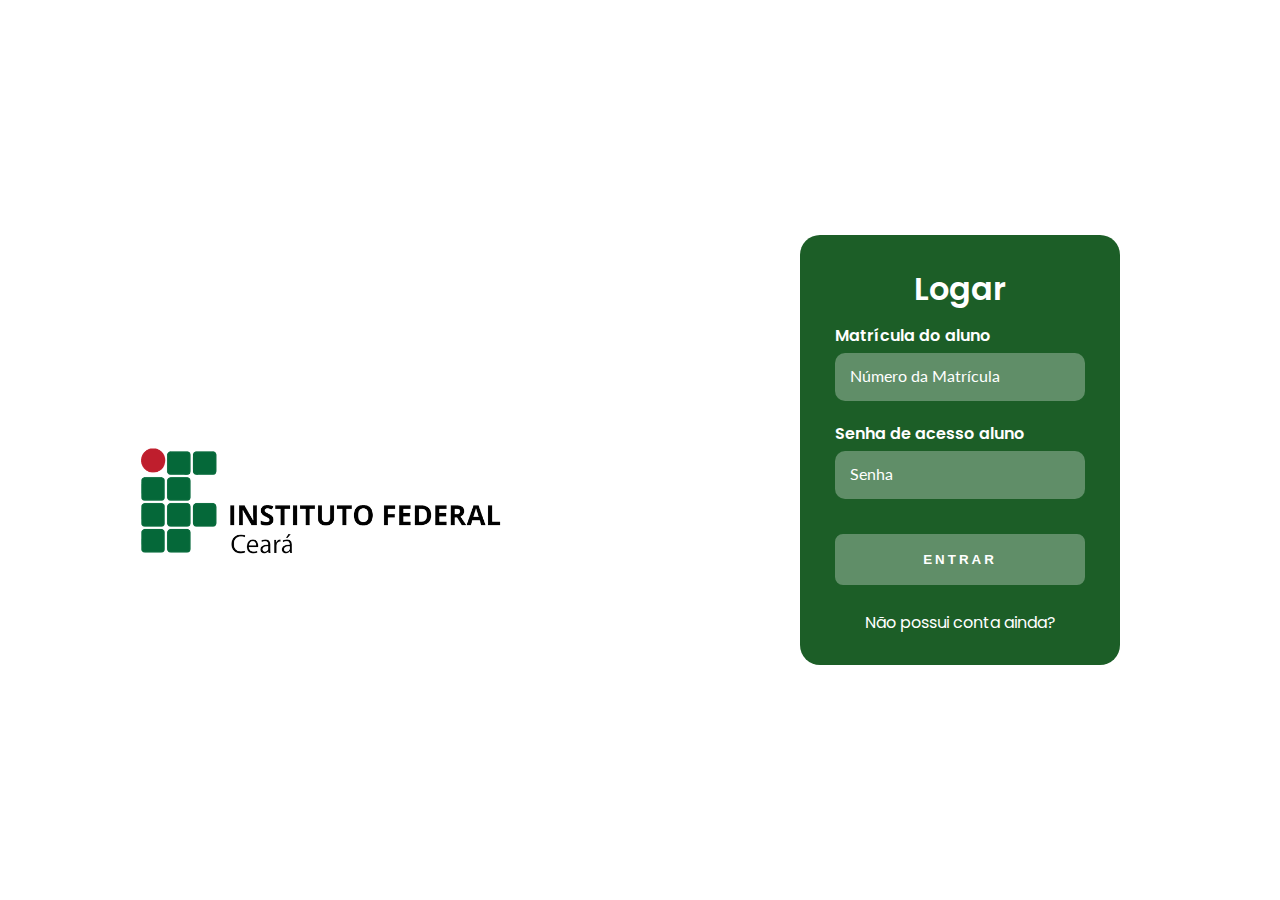
==== index.html @ e6c13fd0 "first commit" ====
<!DOCTYPE html>
<html lang="pt-BR">

<head>
    <meta charset="UTF-8">
    <meta http-equiv="X-UA-Compatible" content="IE=edge">
    <meta name="viewport" content="width=device-width, initial-scale=1.0">
    <link rel="stylesheet" href="style.css">
    <title>Boletim Online</title>
</head>

<body>
    <div class="container-primary">
        <div class="left-info">
            <h1>Acesse <br> e veja suas notas e atividades</h1>
            <img src="./assets/IFCE-removebg-preview.png" alt="Ilustração de img">
        </div>
        <div class="right-info">
            <div class="card-login">
                <h1>Logar</h1>
                <form class="form" method="post">
                    <div class="input-control">
                        <label for="matricula">Matrícula do aluno</label>
                        <input type="text" name="matricula" placeholder="Número da Matrícula">
                    </div>
                    <div class="input-control">
                        <label for="senha">Senha de acesso aluno</label>
                        <input type="password" name="senha" placeholder="Senha">
                    </div>
                    <!--Esse <a></a> é momentaneo enquanto não temos o javascript-->
                    <button type="submit" class="btn-login"><a href="./area-estudante/index.html">Entrar</a></button>
                    <a href="./cadastro/index.html" class="btn-cadastro">Não possui conta ainda?</a>
                </form>
            </div>
        </div>
    </div>
</body>

</html>
---- style.css ----
@import url("https://fonts.googleapis.com/css2?family=Lato:wght@400;700&family=Poppins:wght@400;500;600;700;900&display=swap");
* {
    margin: 0;
    padding: 0;
    box-sizing: border-box;
}
body {
    width: 100vw;
    height: 100vh;
    font-family: 'Poppins', sans-serif;

}
.container-primary {
    display: flex;
    flex-direction: row;
    align-items: center;
    justify-content: center;
    box-sizing: border-box;
}
.left-info {
    width: 50vw;
    height: 100vh;
    display: flex;
    flex-direction: column;
    align-items: center;
    justify-content: center;
}
.left-info > h1 {
    color: #fff;
    font-size: 2.5vw;
    font-family: "Poppins", sans-serif;

}
.left-info > img {
    width: 33vw;
}
.right-info {
    width: 50vw;
    height: 100vh;
    display: flex;
    align-items: center;
    justify-content: center;

}
.card-login {
    width: 50%;
    display: flex;
    flex-direction: column;
    align-items: center;
    justify-content: center;
    padding: 30px 35px;
    background-color: #1c5e27;
    border-radius: 20px;
}

.card-login > h1 {
    color: #fff;
    font-weight: 600;
    margin: 0;
}
.form {
    width: 100%;
    display: flex;
    align-items: center;
    justify-content: center;
    flex-direction: column;
}

.input-control {
    width: 100%;
    display: flex;
    flex-direction: column;
    align-items: flex-start;
    justify-content: center;
    color: #fff;
    margin: 10px 0px;
}

.input-control  > input {
    width: 100%;
    border: none;
    border-radius: 10px;
    padding: 15px;
    outline: none;
    color: #fff;
    font-size: 12pt;
    background-color: #608e68;
    box-sizing: border-box;
}

.input-control  > label {
    font-weight: 600;
    margin-bottom: 5px;
}

.input-control > input::placeholder {
    color: #fff;
    font-size: 12pt;
    font-family: "Lato", sans-serif;
}
  
.btn-login {
    width: 100%;
    color: #fff;
    margin: 25px;
    padding: 16px 0px;
    border: none;
    border-radius: 8px;
    outline: none;
    font-weight: 800;
    letter-spacing: 3px;
    text-transform: uppercase;
    border: 2px solid #608e68;
    background-color: #608e68;
    box-sizing: 0px 10px 40px -12px;
    transition: transform 0.5s;
}

.btn-login > a {
    color: #fff;
    text-decoration: none;
}

.btn-login:hover {
    transform: scale(1.08);
}
a {
    color: #fff;
    text-decoration: none;  
}
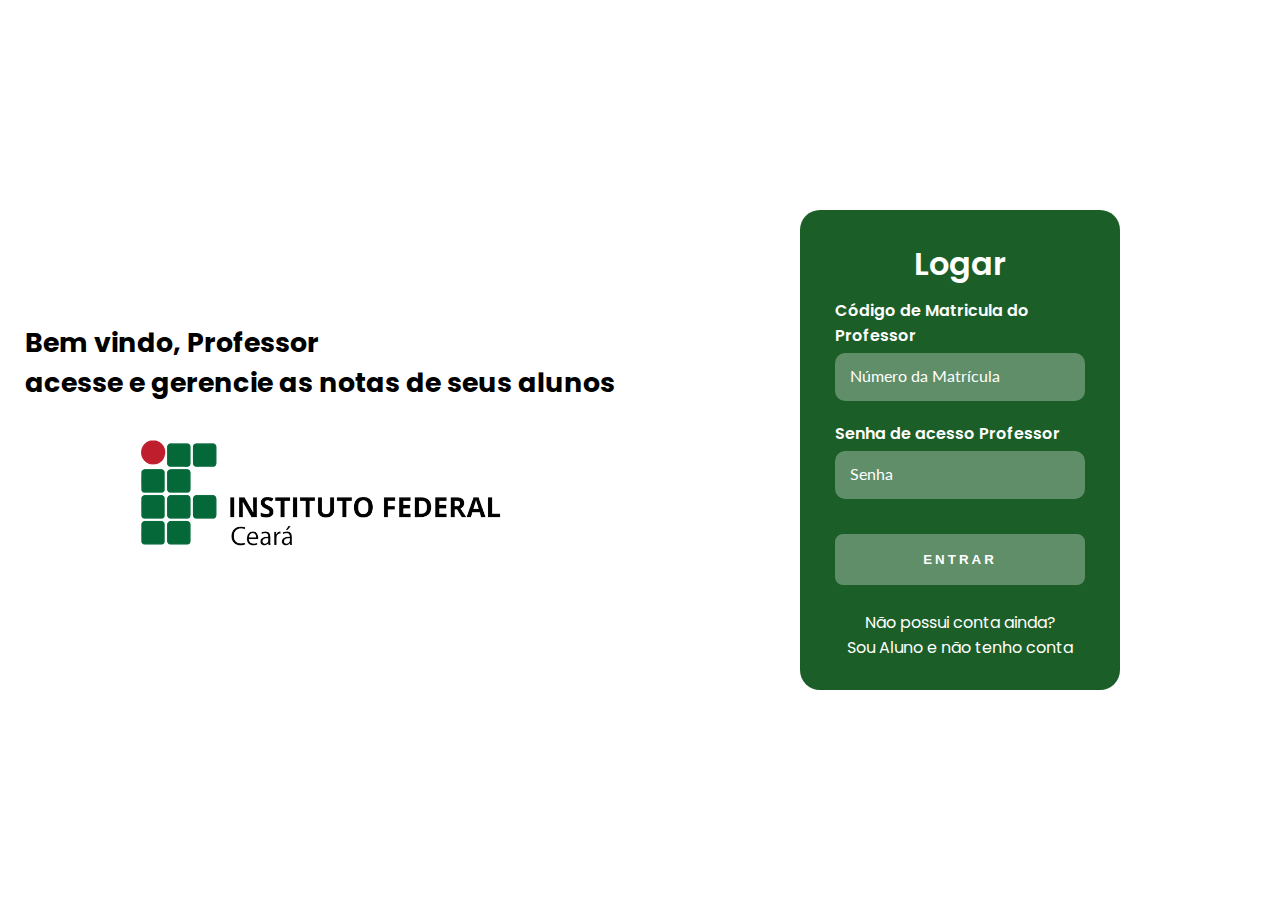
==== commit 944751c1: "corrigindo rotas" ====
--- a/index.html
+++ b/index.html
@@ -12,7 +12,7 @@
 <body>
     <div class="container-primary">
         <div class="left-info">
-            <h1>Acesse <br> e veja suas notas e atividades</h1>
+            <h1>Bem vindo, Professor<br>acesse e gerencie as notas de seus alunos</h1>
             <img src="./assets/IFCE-removebg-preview.png" alt="Ilustração de img">
         </div>
         <div class="right-info">
@@ -20,20 +20,23 @@
                 <h1>Logar</h1>
                 <form class="form" method="post">
                     <div class="input-control">
-                        <label for="matricula">Matrícula do aluno</label>
-                        <input type="text" name="matricula" placeholder="Número da Matrícula">
+                        <label for="matricula_professor">Código de Matricula do Professor</label>
+                        <input type="text" name="matricula_professor" placeholder="Número da Matrícula">
                     </div>
                     <div class="input-control">
-                        <label for="senha">Senha de acesso aluno</label>
+                        <label for="senha">Senha de acesso Professor</label>
                         <input type="password" name="senha" placeholder="Senha">
                     </div>
                     <!--Esse <a></a> é momentaneo enquanto não temos o javascript-->
-                    <button type="submit" class="btn-login"><a href="./area-estudante/index.html">Entrar</a></button>
-                    <a href="./cadastro/index.html" class="btn-cadastro">Não possui conta ainda?</a>
+                    <!--<button type="submit" class="btn-login"><a href="./area-estudante/index.html">Entrar</a></button>-->
+                    <input type="submit" class="btn-login" value="Entrar" onclick="LoginProfessor(event)" />
+                    <a href="./cadastro-professor/index.html" class="btn-cadastro">Não possui conta ainda?</a>
+                    <a href="./cadastro/index.html" class="btn-cadastro">Sou Aluno e não tenho conta</a>
                 </form>
             </div>
         </div>
     </div>
+    <script src="./script.js"></script>
 </body>
 
 </html>--- a/style.css
+++ b/style.css
@@ -1,15 +1,18 @@
 @import url("https://fonts.googleapis.com/css2?family=Lato:wght@400;700&family=Poppins:wght@400;500;600;700;900&display=swap");
+
 * {
     margin: 0;
     padding: 0;
     box-sizing: border-box;
 }
+
 body {
     width: 100vw;
     height: 100vh;
     font-family: 'Poppins', sans-serif;
 
 }
+
 .container-primary {
     display: flex;
     flex-direction: row;
@@ -17,6 +20,7 @@
     justify-content: center;
     box-sizing: border-box;
 }
+
 .left-info {
     width: 50vw;
     height: 100vh;
@@ -25,15 +29,18 @@
     align-items: center;
     justify-content: center;
 }
-.left-info > h1 {
-    color: #fff;
-    font-size: 2.5vw;
+
+.left-info>h1 {
+    color: #000;
+    font-size: 2.1vw;
     font-family: "Poppins", sans-serif;
 
 }
-.left-info > img {
+
+.left-info>img {
     width: 33vw;
 }
+
 .right-info {
     width: 50vw;
     height: 100vh;
@@ -42,6 +49,7 @@
     justify-content: center;
 
 }
+
 .card-login {
     width: 50%;
     display: flex;
@@ -53,11 +61,12 @@
     border-radius: 20px;
 }
 
-.card-login > h1 {
+.card-login>h1 {
     color: #fff;
     font-weight: 600;
     margin: 0;
 }
+
 .form {
     width: 100%;
     display: flex;
@@ -76,7 +85,7 @@
     margin: 10px 0px;
 }
 
-.input-control  > input {
+.input-control>input {
     width: 100%;
     border: none;
     border-radius: 10px;
@@ -88,17 +97,17 @@
     box-sizing: border-box;
 }
 
-.input-control  > label {
+.input-control>label {
     font-weight: 600;
     margin-bottom: 5px;
 }
 
-.input-control > input::placeholder {
+.input-control>input::placeholder {
     color: #fff;
     font-size: 12pt;
     font-family: "Lato", sans-serif;
 }
-  
+
 .btn-login {
     width: 100%;
     color: #fff;
@@ -116,7 +125,7 @@
     transition: transform 0.5s;
 }
 
-.btn-login > a {
+.btn-login>a {
     color: #fff;
     text-decoration: none;
 }
@@ -124,8 +133,36 @@
 .btn-login:hover {
     transform: scale(1.08);
 }
+
 a {
     color: #fff;
-    text-decoration: none;  
+    text-decoration: none;
 }
-  +
+
+@media only screen and (max-width: 950px) {
+    .card-login {
+        width: 85%;
+    }
+}
+
+@media only screen and (max-width: 600px) {
+    .container-primary {
+        flex-direction: column;
+    }
+
+    .left-info h1 {
+        display: none;
+    }
+
+    .left-info,
+    .right-info {
+        width: 100%;
+        height: auto;
+    }
+
+    .left-info>img {
+        width: 50vw;
+        margin-bottom: 10px;
+    }
+}